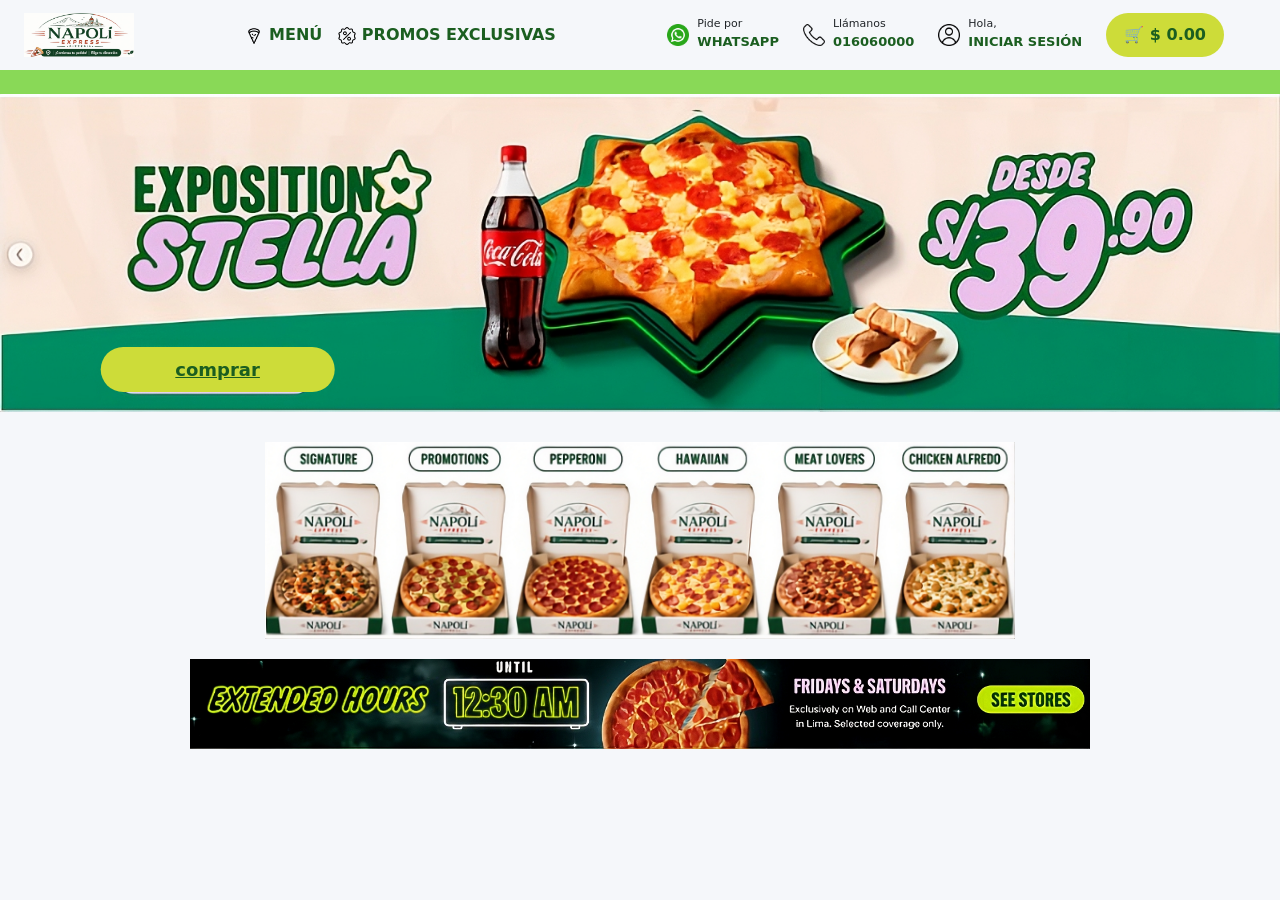
==== index.html @ 43fd1853 "first commit" ====
<!DOCTYPE html>
<html lang="es">
<head>
    <meta charset="UTF-8">
    <meta name="viewport" content="width=device-width, initial-scale=1.0">
    <title>Pizzería Web</title>

    <!-- Bootstrap -->
    <link href="https://cdn.jsdelivr.net/npm/bootstrap@5.3.0/dist/css/bootstrap.min.css" rel="stylesheet">

    <!-- CSS -->
    <link rel="stylesheet" href="css/styles1.css">
</head>
<body>

<!-- NAVBAR -->
<nav class="navbar navbar-expand-lg navbar-dark bs-emphasis-color">
    <div class="container-fluid px-2">

        <!-- LOGO (texto en tu caso) -->
        <a class="navbar-brand fw-bold text-success ms-3" href="#">
            <img src="img/logo.png" class="nav-logo">
        </a>

        <!-- BOTÓN RESPONSIVE -->
        <button class="navbar-toggler" data-bs-toggle="collapse" data-bs-target="#menu">
            <span class="navbar-toggler-icon"></span>
        </button>

        <!-- MENÚ -->
        <div class="collapse navbar-collapse me-5" id="menu">
            <ul class="navbar-nav mx-auto">
                <li class="nav-item">
                    <a class="nav-link" href="#">
                        <img src="img/menu.png" class="nav-icon-img">
                        MENÚ
                    </a>
                </li>

                <li class="nav-item">
                    <a class="nav-link" href="#">
                        <img src="img/promo.png" class="nav-icon-img">
                        PROMOS EXCLUSIVAS
                    </a>
                </li>
            </ul>

            <!-- DERECHA -->
            <div class="d-flex align-items-center gap-4 right-menu ms-3">

                <div class="d-flex align-items-center gap-2">
                    <img src="img/whatsapp.png" class="mini-icon">
                    <div class="small-text">
                        <div>Pide por</div>
                        <strong>WHATSAPP</strong>
                    </div>
                </div>

            <!-- TELÉFONO -->
            <div class="d-flex align-items-center gap-2">
                <img src="img/telefono.png" class="mini-icon">
                <div class="small-text">
                    <div>Llámanos</div>
                    <strong>016060000</strong>
                </div>
            </div>

            <!-- LOGIN -->
            <div class="d-flex align-items-center gap-2">
                <img src="img/user.png" class="mini-icon">
                <div class="small-text">
                    <div>Hola,</div>
                    <strong>INICIAR SESIÓN</strong>
                </div>
            </div>

            <!-- CARRITO -->
            <button class="cart-btn">
                🛒 $ 0.00
            </button>

        </div>

            </div>
        </div>

    </div>
</nav>

<!-- BARRA VERDE -->
<div class="top-bar text-center">
</div>


<!-- HERO -->
<section class="hero">
    <img src="img/panel.png" class="hero-img">

     <a href="pizza.html" class="hero-btn">
        comprar
     </a>
</section>


<section class="promo-images">

    <img src="img/promo1.png" class="promo-img-1">

    <img src="img/promo2.png" class="promo-img-2">

</section>


</body>
</html>
---- css/styles1.css ----
/* =========================
   GENERAL
========================= */
body {
    background-color: #f5f7fa;
}

h2 {
    font-weight: bold;
}


/* =========================
   NAVBAR
========================= */
.custom-navbar {
    background-color: white;
    border-bottom: 2px solid #eee;
}

.navbar .nav-link {
    color: #1b5e20;
    font-weight: 600;
}

.navbar .nav-link:hover {
    color: #2e7d32;
}

.nav-logo {
    width: 110px;
    height: auto;
}

.right-menu {
    white-space: nowrap;
}


/* =========================
   ICONOS
========================= */
.nav-icon {
    font-size: 18px;
    color: #1b5e20;
}

.nav-icon-img {
    width: 18px;
    height: 18px;
    object-fit: contain;
}

.mini-icon {
    width: 22px;
    height: 22px;
    object-fit: contain;
}

.cart-icon {
    width: 18px;
    height: 18px;
}


/* =========================
   TEXTOS
========================= */
.login-text {
    font-size: 14px;
}

.small-text div {
    font-size: 11px;
    line-height: 1;
}

.small-text strong {
    font-size: 13px;
    color: #1b5e20;
}


/* =========================
   BARRAS SUPERIORES
========================= */
.top-bar {
    background-color: #89d957;
    color: white;
    padding: 12px;
}

.promo-bar {
    background-color: #fbc02d;
    color: #1b5e20;
    padding: 8px;
    font-weight: 600;
}


/* =========================
   BOTONES
========================= */
.cart-btn {
    display: flex;
    align-items: center;
    gap: 8px;

    background-color: #cddc39;
    color: #1b5e20;

    border: none;
    border-radius: 25px;

    padding: 10px 18px;

    font-weight: bold;
}

.hero-btn {
    position: absolute;

    bottom: 6%;
    left: 17%;

    transform: translateX(-50%);

    background-color: #cddc39;
    color: #1b5e20;

    border: none;
    border-radius: 30px;

    padding: 9px 75px;

    font-size: 18px;
    font-weight: bold;

    cursor: pointer;
}


/* =========================
   CARDS
========================= */
.card {
    border: none;
    border-radius: 10px;
}

.card:hover {
    transform: scale(1.03);
    transition: 0.3s;
}


/* =========================
   HERO
========================= */
.hero {
    position: relative;
    width: 100%;
    overflow: hidden;
}

.hero-img {
    width: 100%;
    height: auto;
    display: block;
}


/* =========================
   PROMOCIONES
========================= */
.promo-images {
    display: flex;
    flex-direction: column;
    align-items: center;

    gap: 20px;
    padding: 30px 0;
}

.promo-img-1 {
    width: 750px;
    height: auto;
}

.promo-img-2 {
    width: 900px;
    height: auto;
}
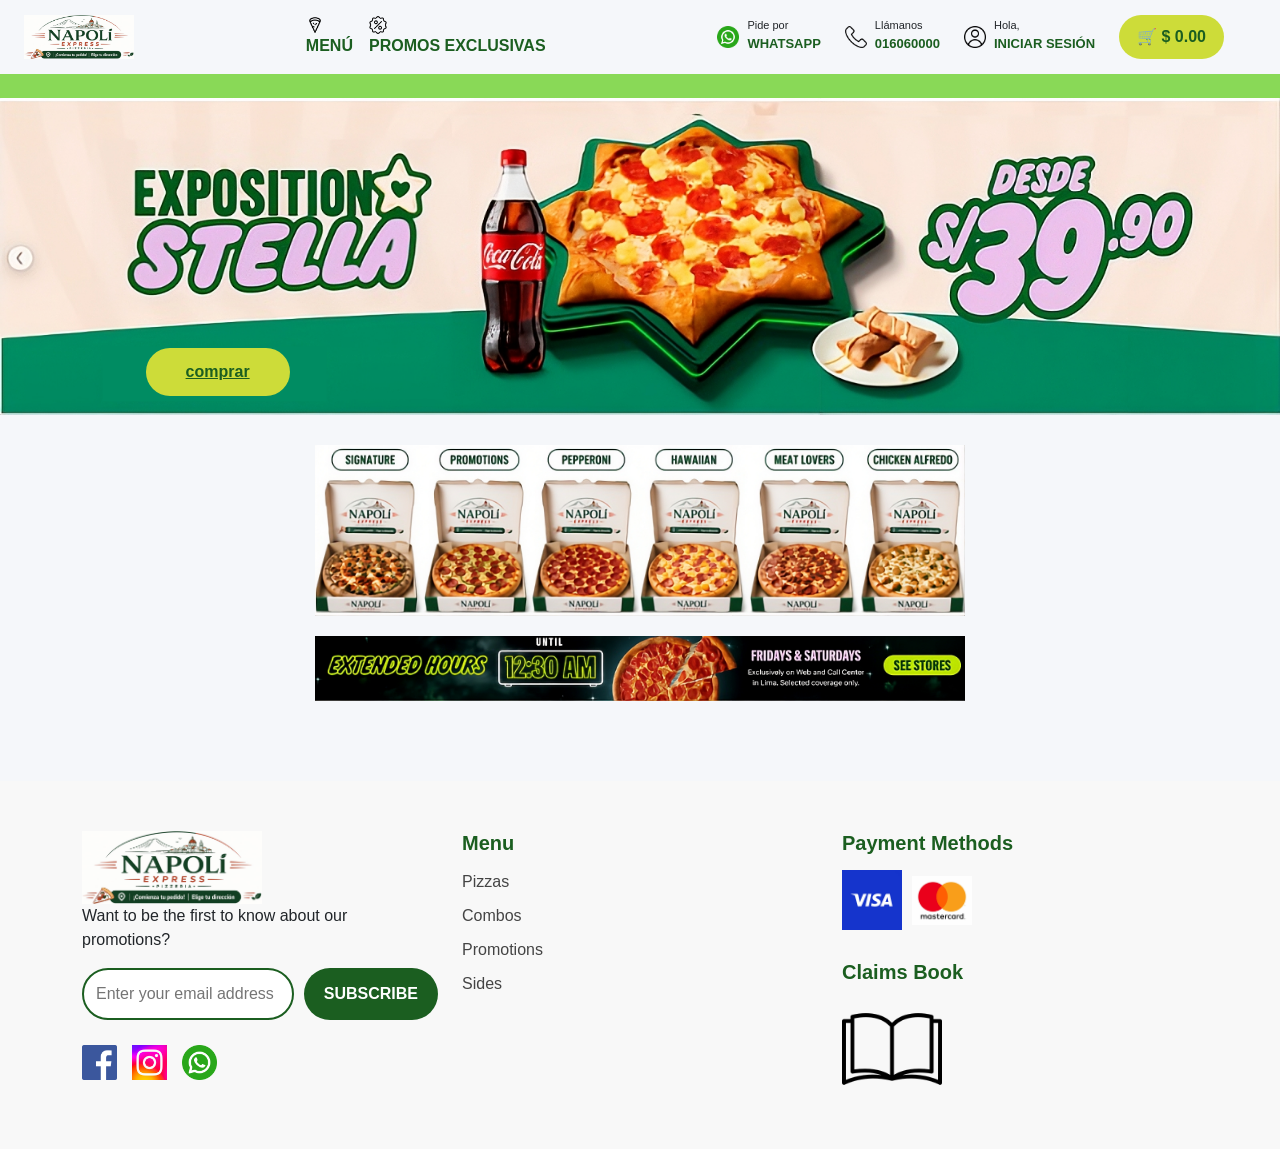
==== commit a6eebb70: "v2.3" ====
--- a/index.html
+++ b/index.html
@@ -7,6 +7,7 @@
 
     <!-- Bootstrap -->
     <link href="https://cdn.jsdelivr.net/npm/bootstrap@5.3.0/dist/css/bootstrap.min.css" rel="stylesheet">
+    <script src="https://cdn.jsdelivr.net/npm/bootstrap@5.3.0/dist/js/bootstrap.bundle.min.js"></script>
 
     <!-- CSS -->
     <link rel="stylesheet" href="css/styles1.css">
@@ -110,6 +111,84 @@
 
 </section>
 
+<!-- FOOTER -->
+<footer class="footer">
+
+    <div class="container">
+
+        <div class="row">
+
+            <!-- LOGO -->
+            <div class="col-md-4 footer-left">
+
+                <img src="img/logo.png" class="footer-logo">
+
+                <p class="footer-text">
+                    Want to be the first to know about our promotions?
+                </p>
+
+                <!-- SUBSCRIBE -->
+                <div class="subscribe-box">
+
+                    <input type="email" placeholder="Enter your email address">
+
+                    <button>
+                        SUBSCRIBE
+                    </button>
+
+                </div>
+
+                <!-- REDES -->
+                <div class="social-icons">
+
+                    <img src="img/facebook.png" class="social-icon">
+
+                    <img src="img/instagram.png" class="social-icon">
+
+                    <img src="img/whatsapp.png" class="social-icon">
+
+                </div>
+
+            </div>
+
+            <!-- LINKS -->
+            <div class="col-md-4 footer-links">
+
+                <h5>Menu</h5>
+
+                <a href="#">Pizzas</a>
+                <a href="#">Combos</a>
+                <a href="#">Promotions</a>
+                <a href="#">Sides</a>
+
+            </div>
+
+            <!-- DERECHA -->
+            <div class="col-md-4 footer-right">
+
+                <h5>Payment Methods</h5>
+
+                <div class="payments">
+
+                    <img src="img/visa.png" class="pay-icon">
+
+                    <img src="img/mastercard.png" class="pay-icon">
+
+                </div>
+
+                <h5 class="claims-title">
+                    Claims Book
+                </h5>
+
+                <img src="img/libro.png" class="book-img">
+                
+            </div>
+
+        </div>
+
+    </div>
+
+</footer>
 
 </body>
 </html>
--- a/css/styles1.css
+++ b/css/styles1.css
@@ -3,12 +3,20 @@
 ========================= */
 body {
     background-color: #f5f7fa;
+    font-family: Arial, sans-serif;
+    margin: 0;
+    padding: 0;
 }
 
 h2 {
     font-weight: bold;
 }
 
+img {
+    max-width: 100%;
+    height: auto;
+    display: block;
+}
 
 /* =========================
    NAVBAR
@@ -32,19 +40,17 @@
     height: auto;
 }
 
+/* MENÚ DERECHA */
 .right-menu {
-    white-space: nowrap;
-}
-
+    display: flex;
+    align-items: center;
+    flex-wrap: wrap;
+    gap: 15px;
+}
 
 /* =========================
    ICONOS
 ========================= */
-.nav-icon {
-    font-size: 18px;
-    color: #1b5e20;
-}
-
 .nav-icon-img {
     width: 18px;
     height: 18px;
@@ -62,14 +68,22 @@
     height: 18px;
 }
 
+/* FOOTER ICONOS (IMPORTANTE FIX) */
+.social-icon {
+    width: 35px;
+    height: 35px;
+    object-fit: contain;
+}
+
+.pay-icon {
+    width: 60px;
+    height: auto;
+    object-fit: contain;
+}
 
 /* =========================
    TEXTOS
 ========================= */
-.login-text {
-    font-size: 14px;
-}
-
 .small-text div {
     font-size: 11px;
     line-height: 1;
@@ -79,7 +93,6 @@
     font-size: 13px;
     color: #1b5e20;
 }
-
 
 /* =========================
    BARRAS SUPERIORES
@@ -88,6 +101,7 @@
     background-color: #89d957;
     color: white;
     padding: 12px;
+    text-align: center;
 }
 
 .promo-bar {
@@ -95,8 +109,8 @@
     color: #1b5e20;
     padding: 8px;
     font-weight: 600;
-}
-
+    text-align: center;
+}
 
 /* =========================
    BOTONES
@@ -115,14 +129,14 @@
     padding: 10px 18px;
 
     font-weight: bold;
-}
-
+    cursor: pointer;
+}
+
+/* HERO BUTTON */
 .hero-btn {
     position: absolute;
-
     bottom: 6%;
     left: 17%;
-
     transform: translateX(-50%);
 
     background-color: #cddc39;
@@ -131,28 +145,14 @@
     border: none;
     border-radius: 30px;
 
-    padding: 9px 75px;
-
-    font-size: 18px;
+    padding: 12px 40px;
+
+    font-size: 16px;
     font-weight: bold;
 
     cursor: pointer;
-}
-
-
-/* =========================
-   CARDS
-========================= */
-.card {
-    border: none;
-    border-radius: 10px;
-}
-
-.card:hover {
-    transform: scale(1.03);
-    transition: 0.3s;
-}
-
+    text-align: center;
+}
 
 /* =========================
    HERO
@@ -166,9 +166,20 @@
 .hero-img {
     width: 100%;
     height: auto;
-    display: block;
-}
-
+}
+
+/* =========================
+   CARDS
+========================= */
+.card {
+    border: none;
+    border-radius: 10px;
+    transition: transform 0.3s ease;
+}
+
+.card:hover {
+    transform: scale(1.03);
+}
 
 /* =========================
    PROMOCIONES
@@ -179,15 +190,158 @@
     align-items: center;
 
     gap: 20px;
-    padding: 30px 0;
-}
-
-.promo-img-1 {
-    width: 750px;
-    height: auto;
-}
-
+    padding: 30px 10px;
+}
+
+.promo-img-1,
 .promo-img-2 {
-    width: 900px;
-    height: auto;
+    width: 100%;
+    max-width: 650px;
+    height: auto;
+}
+
+/* =========================
+   FOOTER
+========================= */
+.footer {
+    background-color: #f8f8f8;
+    margin-top: 50px;
+    padding: 50px 20px;
+}
+
+.footer-logo {
+    width: 180px;
+    height: auto;
+}
+
+.book-img {
+    width: 100px;
+    height: auto;
+}
+
+/* SUBSCRIBE */
+.subscribe-box {
+    display: flex;
+    flex-wrap: wrap;
+    gap: 10px;
+    margin-bottom: 25px;
+}
+
+.subscribe-box input {
+    flex: 1;
+    min-width: 200px;
+
+    padding: 12px;
+    border: 2px solid #1b5e20;
+    border-radius: 30px;
+    outline: none;
+}
+
+.subscribe-box button {
+    background-color: #1b5e20;
+    color: white;
+
+    padding: 12px 20px;
+
+    border: none;
+    border-radius: 30px;
+
+    font-weight: bold;
+    cursor: pointer;
+}
+
+/* REDES */
+.social-icons {
+    display: flex;
+    gap: 15px;
+    flex-wrap: wrap;
+}
+
+/* LINKS */
+.footer-links {
+    display: flex;
+    flex-direction: column;
+}
+
+.footer-links h5,
+.footer-right h5 {
+    color: #1b5e20;
+    font-weight: bold;
+    margin-bottom: 15px;
+}
+
+.footer-links a {
+    text-decoration: none;
+    color: #444;
+    margin-bottom: 10px;
+}
+
+.footer-links a:hover {
+    color: #1b5e20;
+}
+
+/* PAYMENTS FIX */
+.payments {
+    display: flex;
+    gap: 10px;
+    align-items: center;
+    flex-wrap: wrap;
+    margin-bottom: 30px;
+}
+
+/* =========================
+   TABLET
+========================= */
+@media (max-width: 992px) {
+
+    .right-menu {
+        justify-content: center;
+    }
+
+    .hero-btn {
+        font-size: 14px;
+        padding: 10px 30px;
+    }
+
+    .nav-logo {
+        width: 90px;
+    }
+}
+
+/* =========================
+   CELULAR
+========================= */
+@media (max-width: 768px) {
+
+    .right-menu {
+        flex-direction: column;
+        align-items: flex-start;
+    }
+
+    .hero-btn {
+        font-size: 13px;
+        padding: 8px 25px;
+        bottom: 5%;
+    }
+
+    .small-text div {
+        font-size: 10px;
+    }
+
+    .small-text strong {
+        font-size: 12px;
+    }
+
+    .promo-img-1,
+    .promo-img-2 {
+        width: 95%;
+    }
+
+    .subscribe-box {
+        flex-direction: column;
+    }
+
+    .subscribe-box button {
+        width: 100%;
+    }
 }
